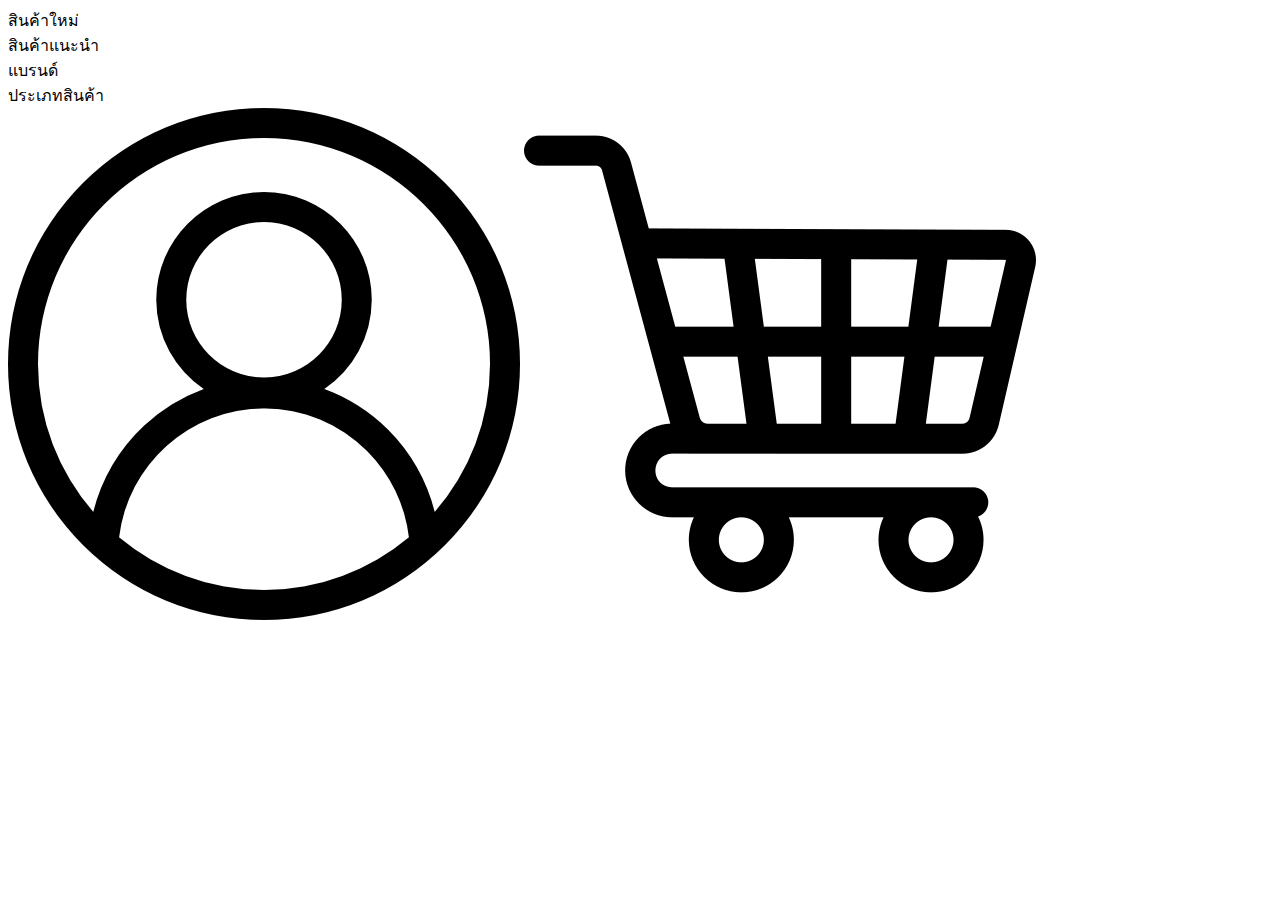
==== htmlFile/productList.html @ ac3d7df8 "Add files via upload" ====
<!DOCTYPE html>
<html lang="en">
<head>
    <meta charset="UTF-8">
    <meta http-equiv="X-UA-Compatible" content="IE=edge">
    <meta name="viewport" content="width=device-width, initial-scale=1.0">
    <title>Product List</title>
</head>
<link rel="stylesheet" href="../style/style.css">
<body>
    <header>
        <div id="headerLeft">
            <div class="link-page">สินค้าใหม่</div>
            <div class="link-page">สินค้าแนะนำ</div>
            <div class="link-page">แบรนด์</div>
            <div class="link-page">ประเภทสินค้า</div>
        </div>
        <div id="seperator-head"></div>
        <div id="user-head">
            <img src="../Picture/user.png" alt="user-pic" id="user-image">
            <img src="../Picture/shopping-cart.png" alt="cart-pic" id="cart-image">
        </div>
    </header>
</body>
</html>
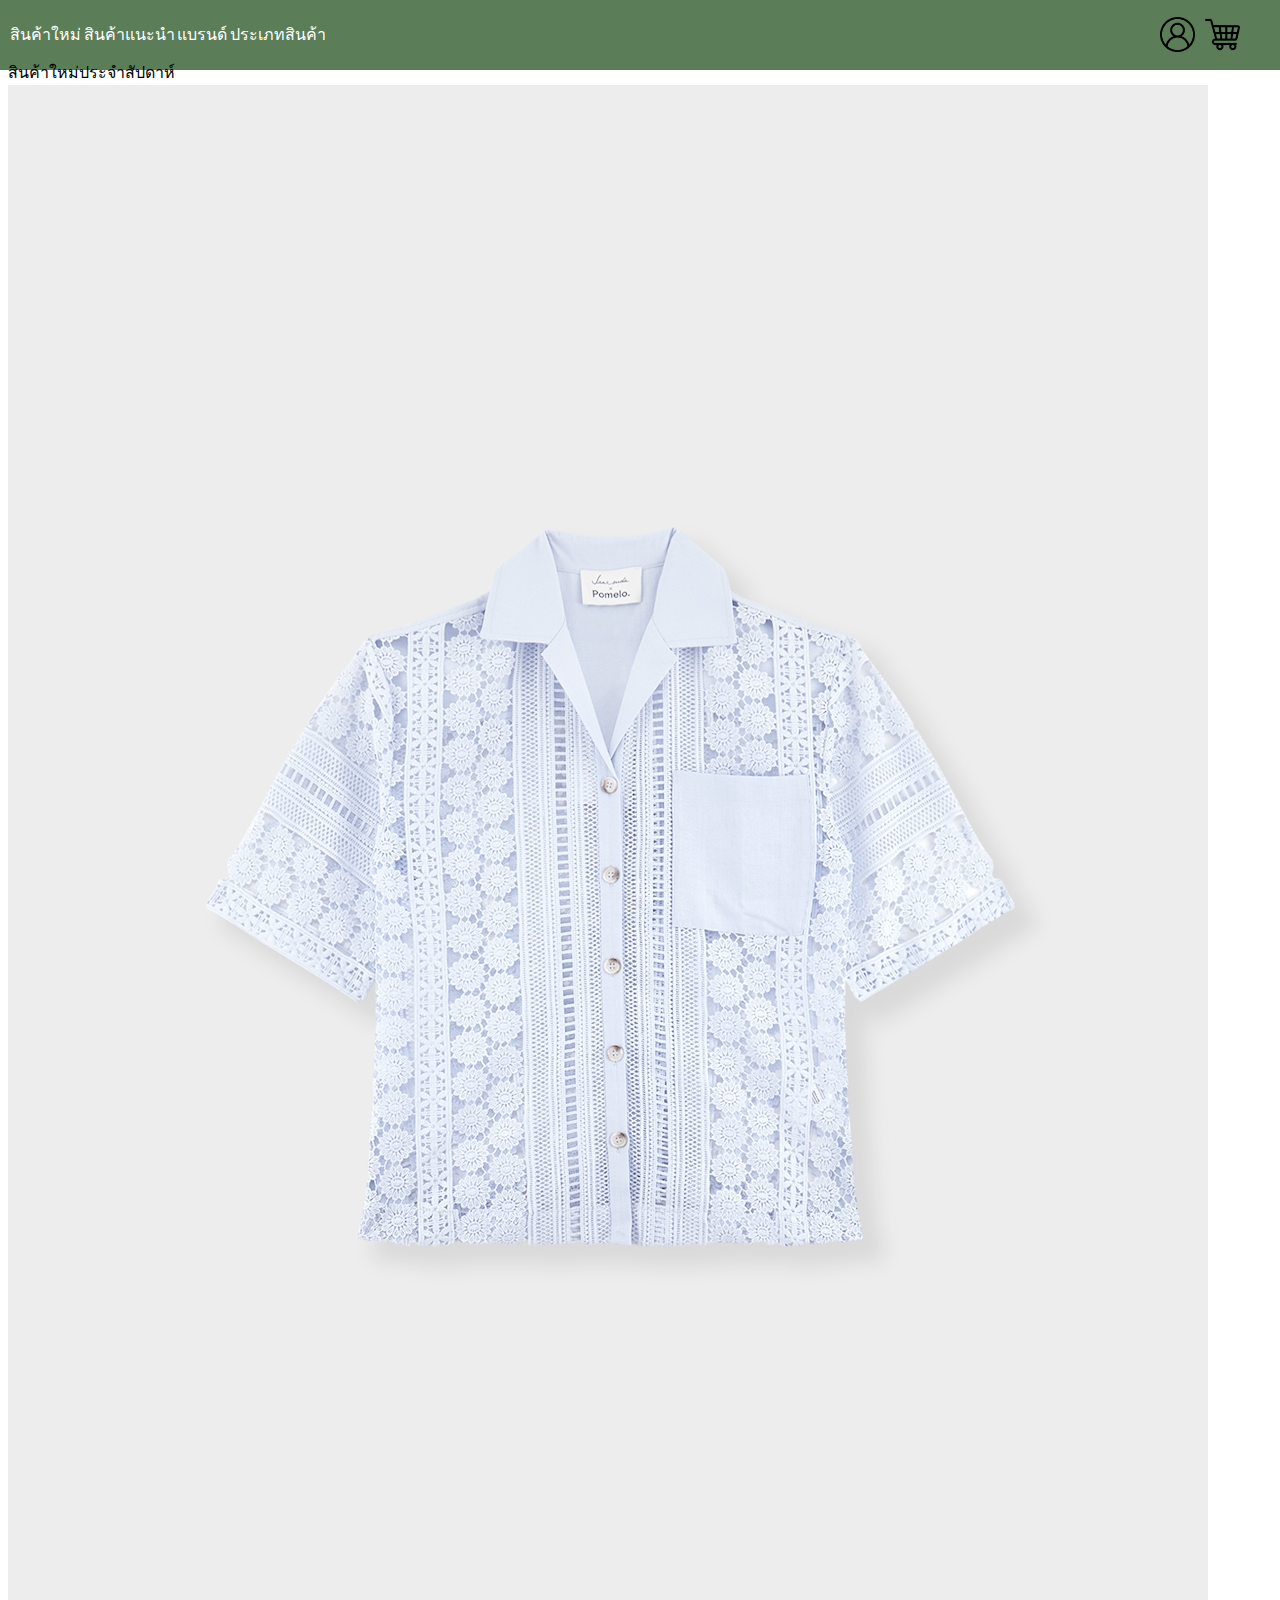
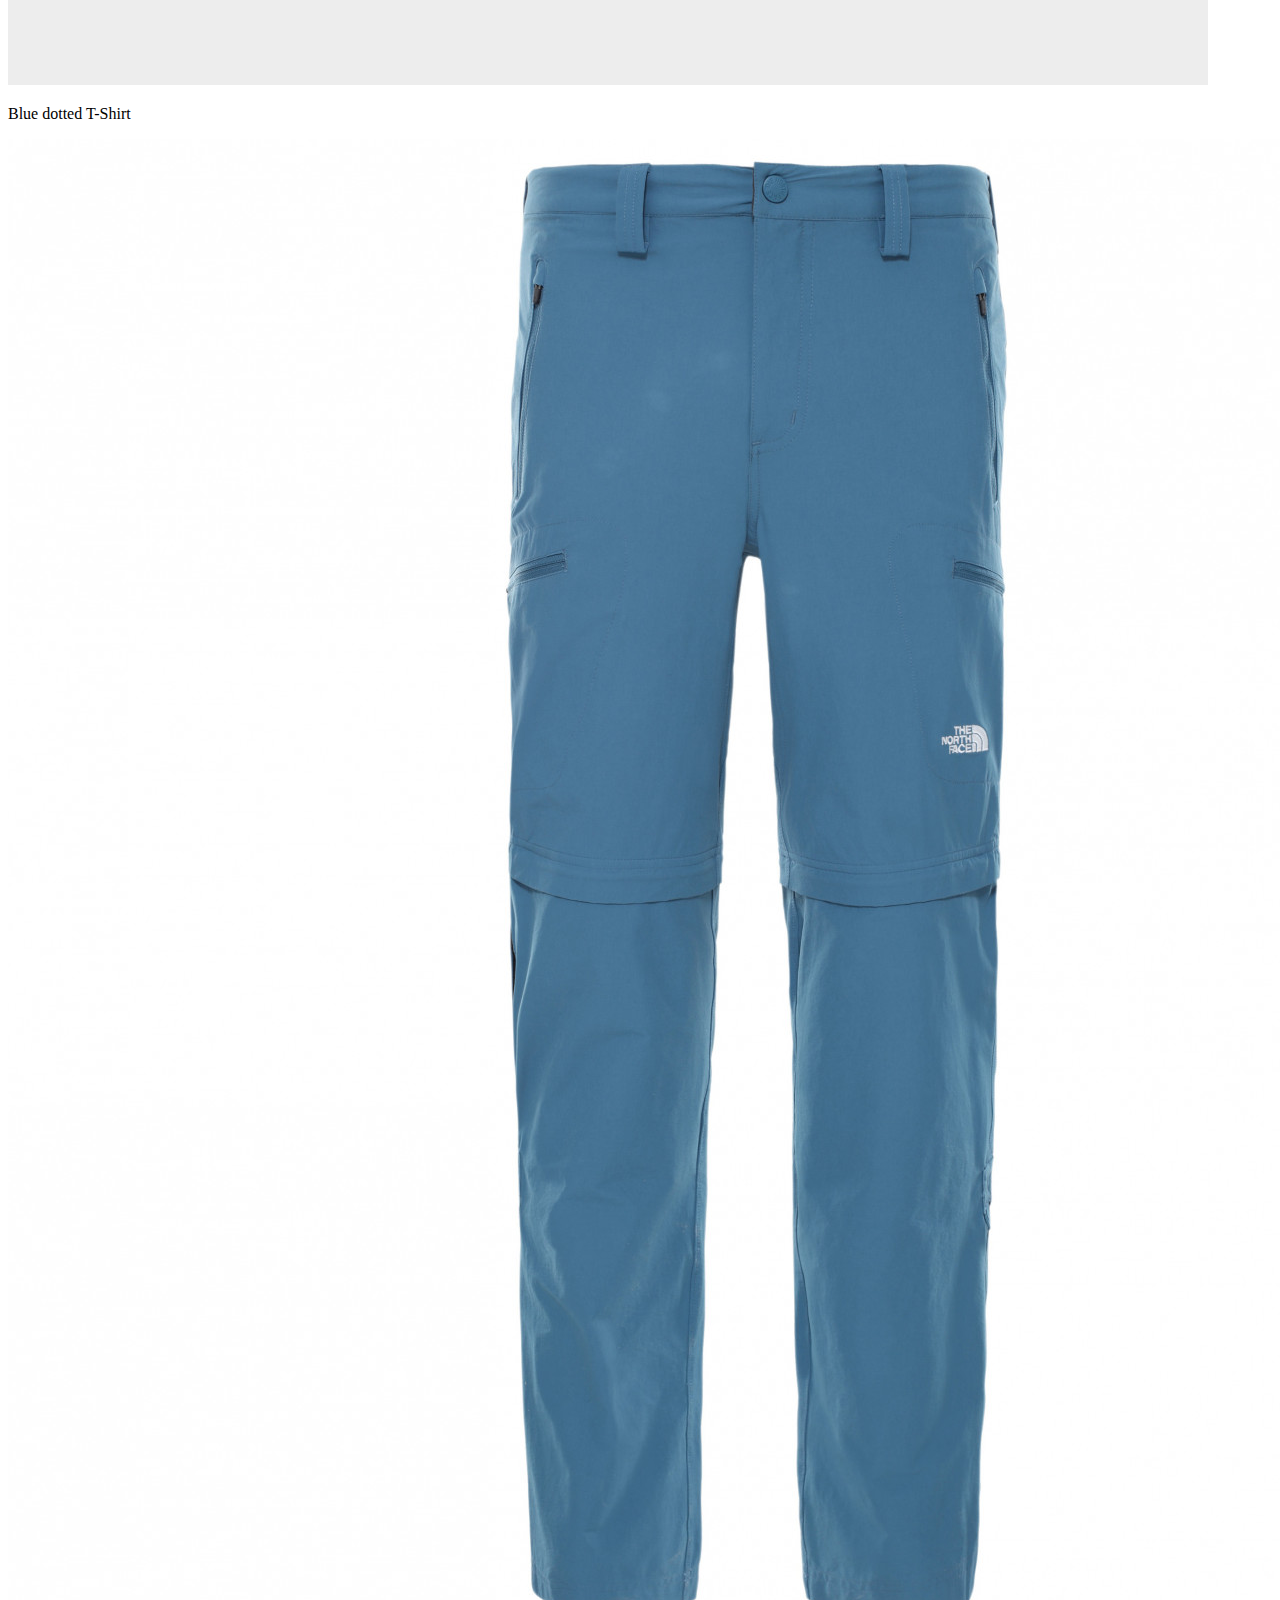
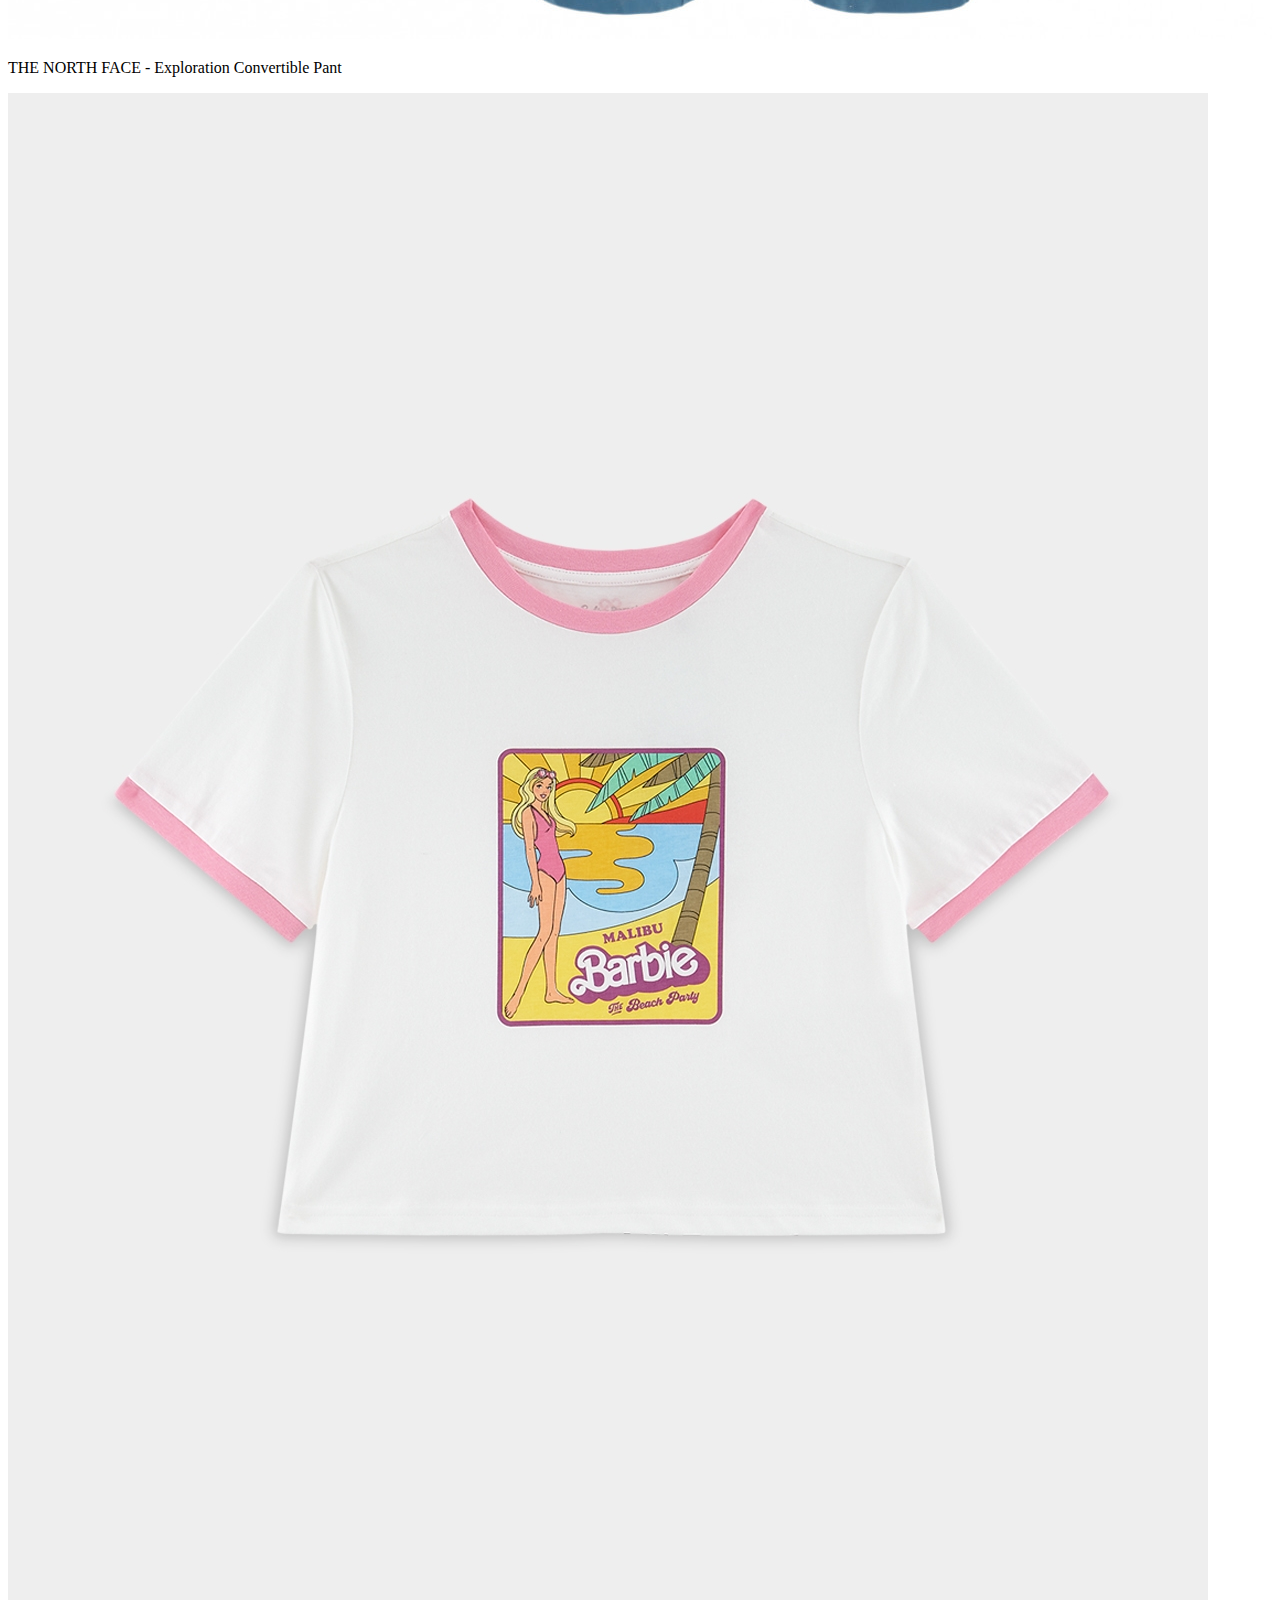
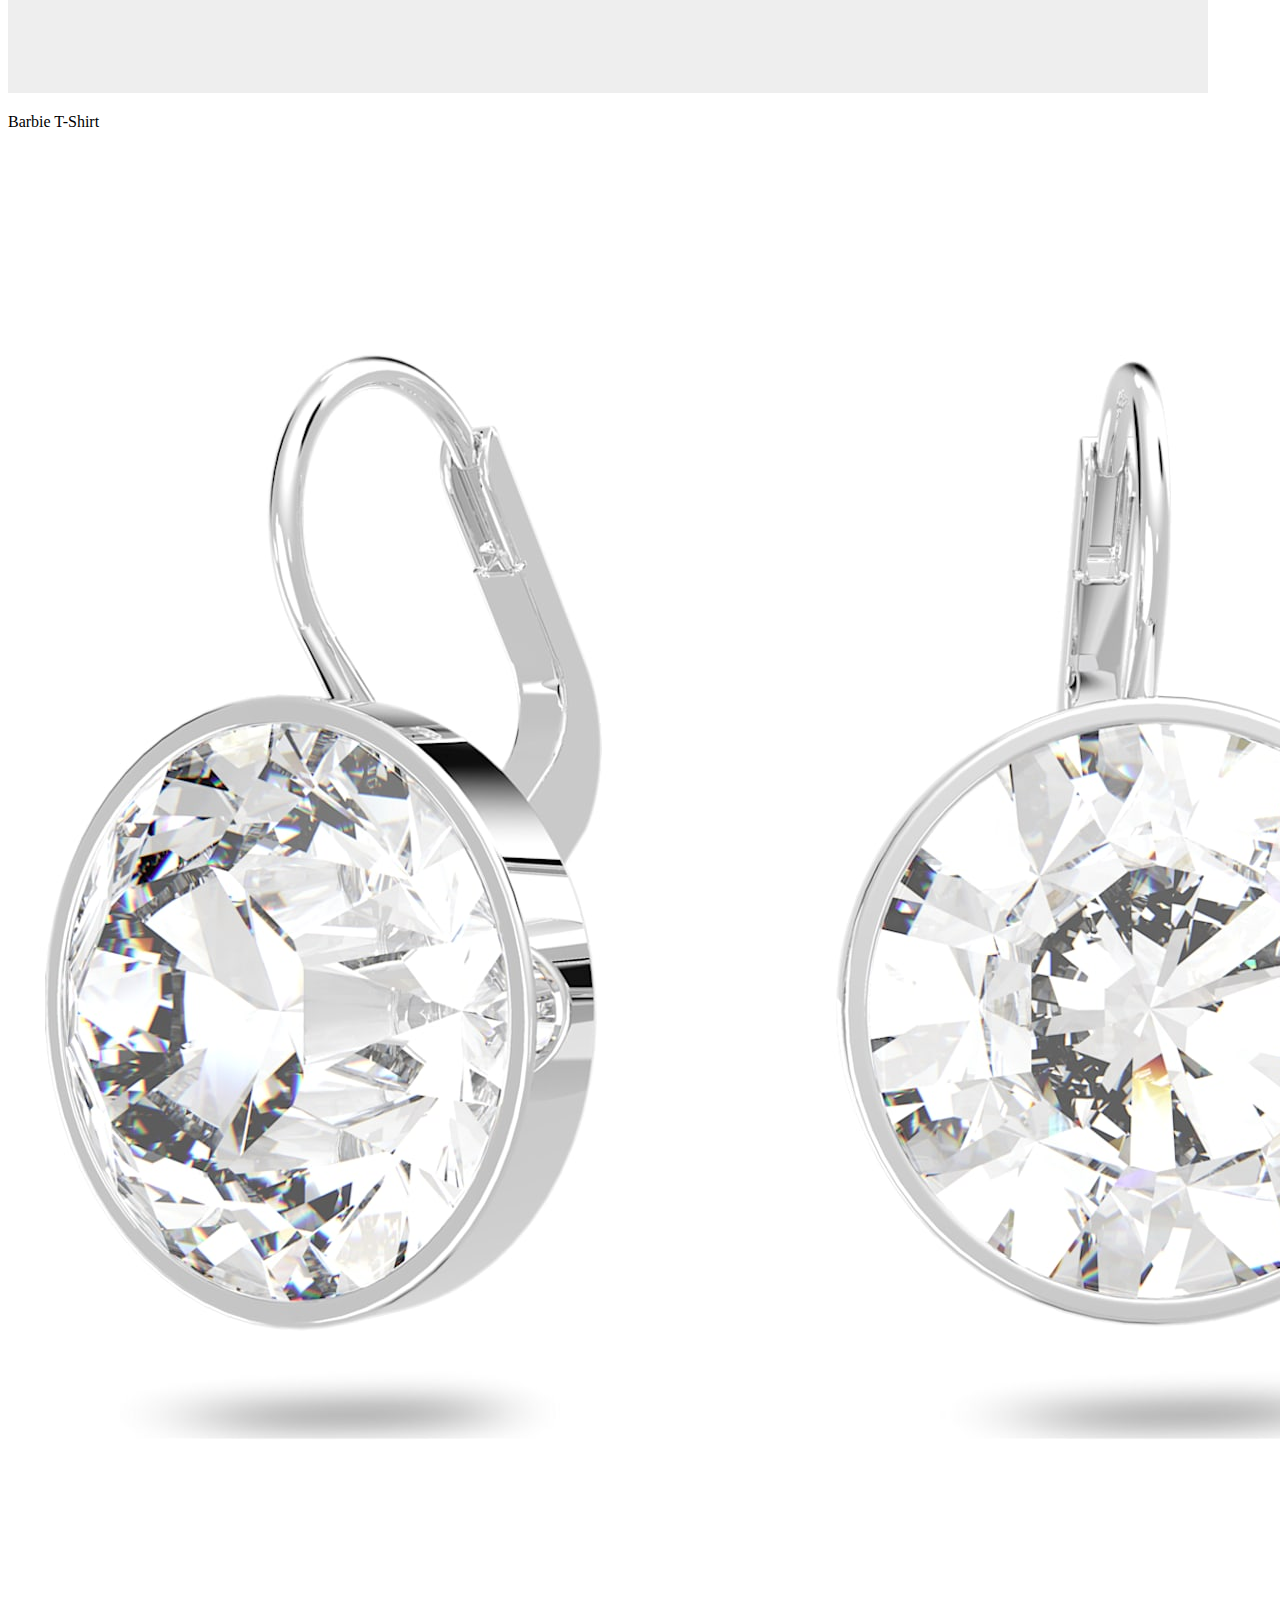
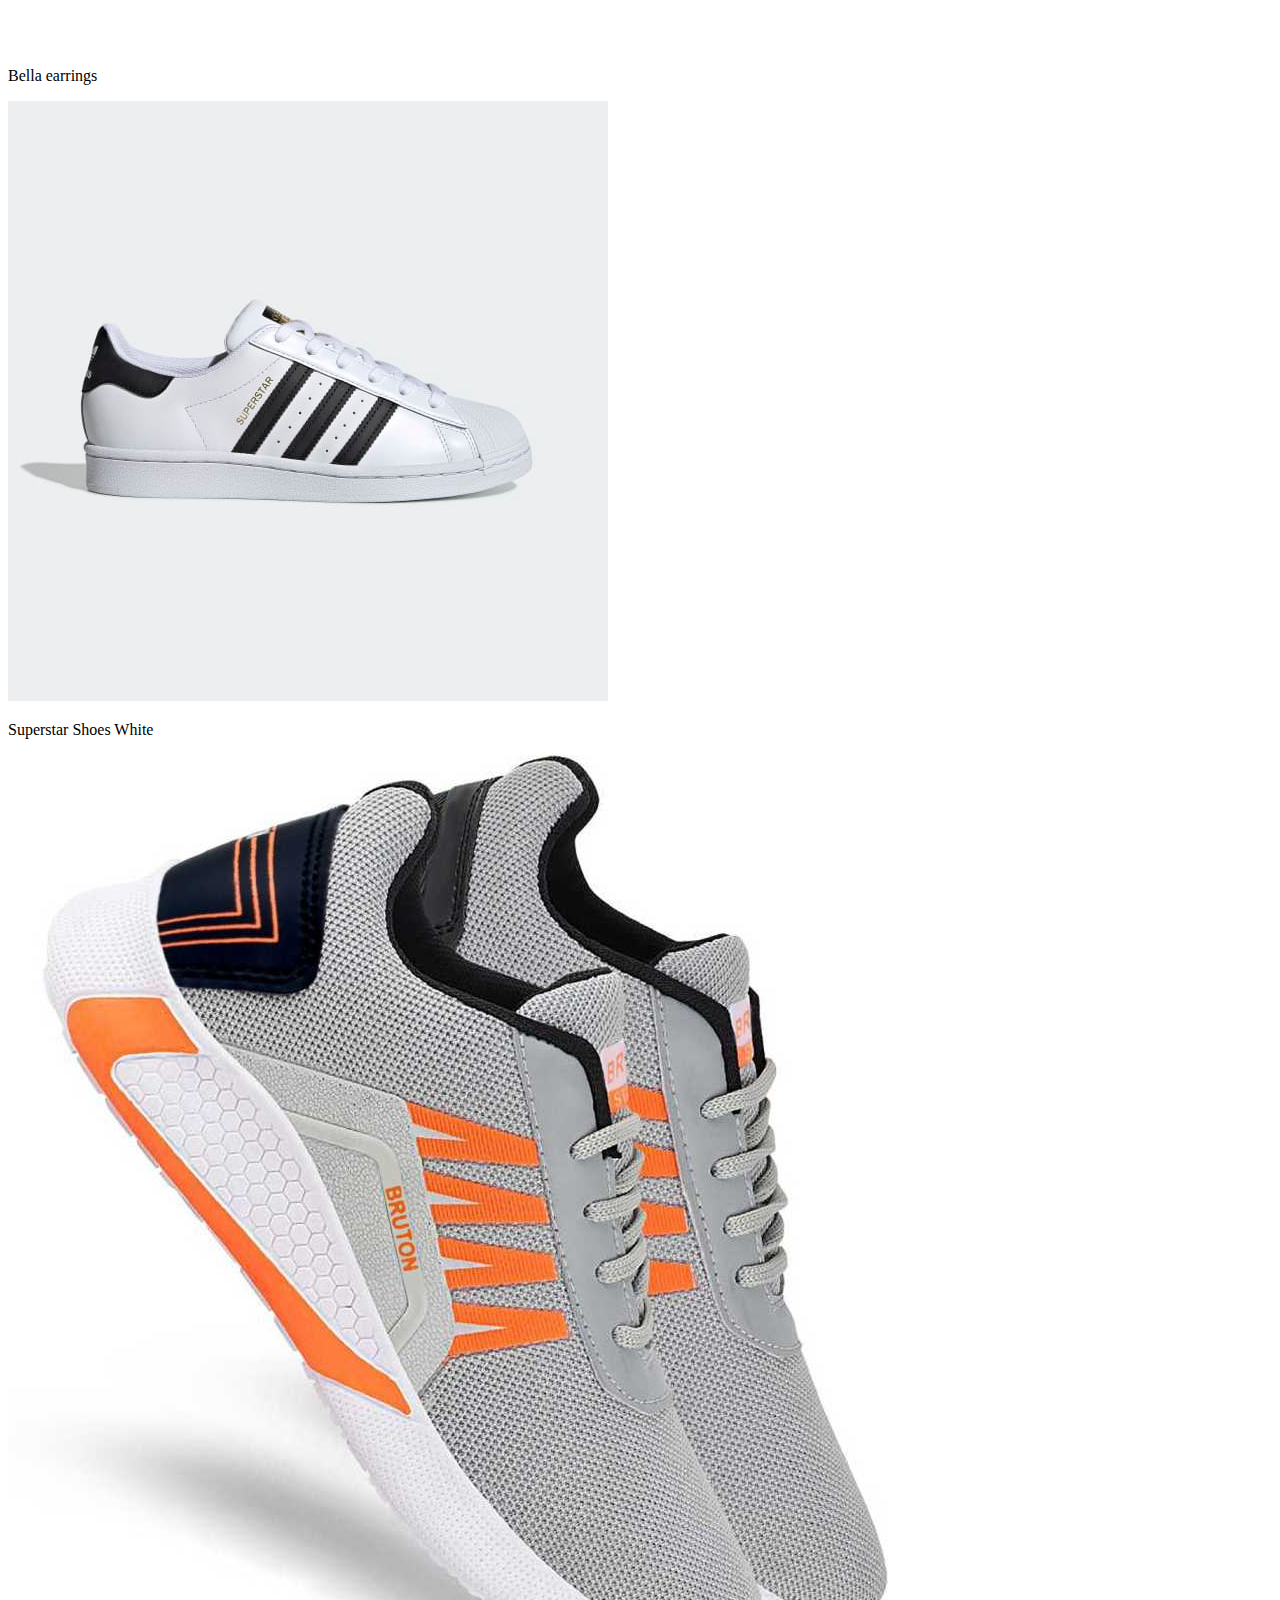
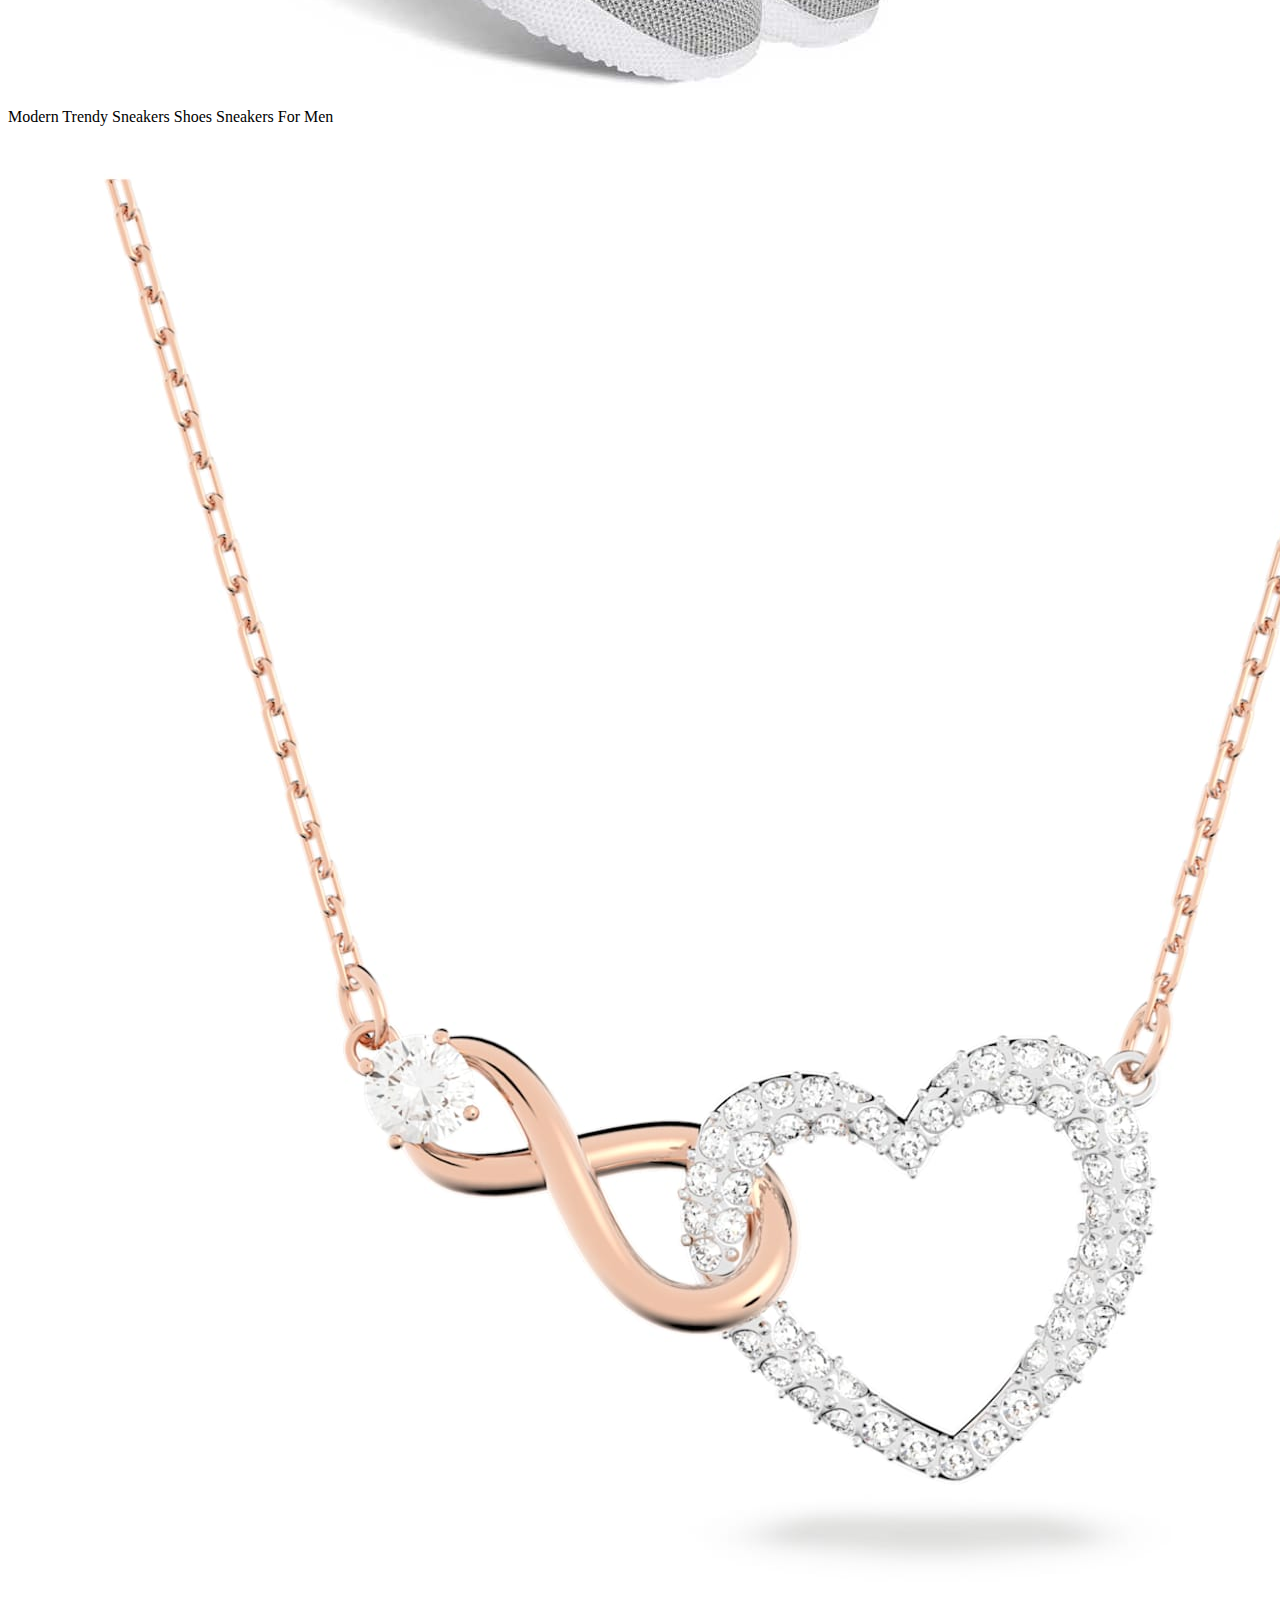
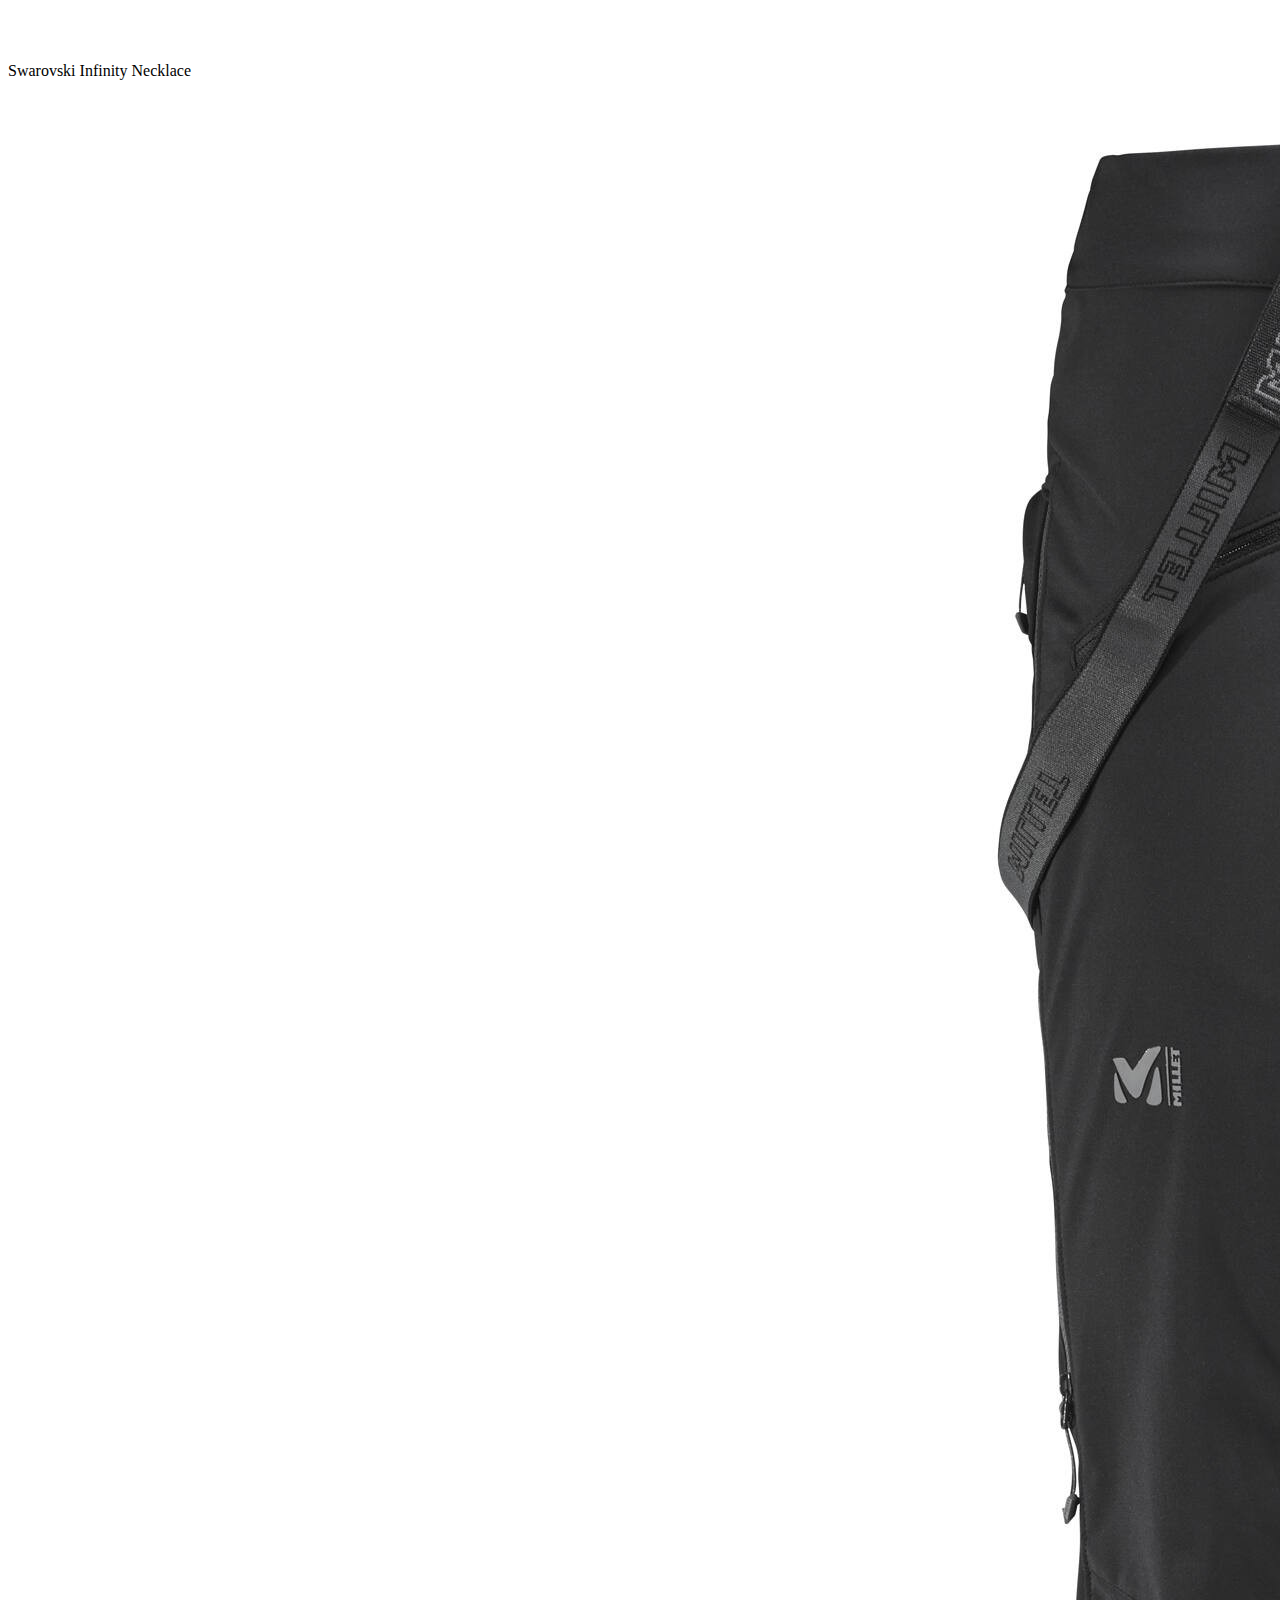
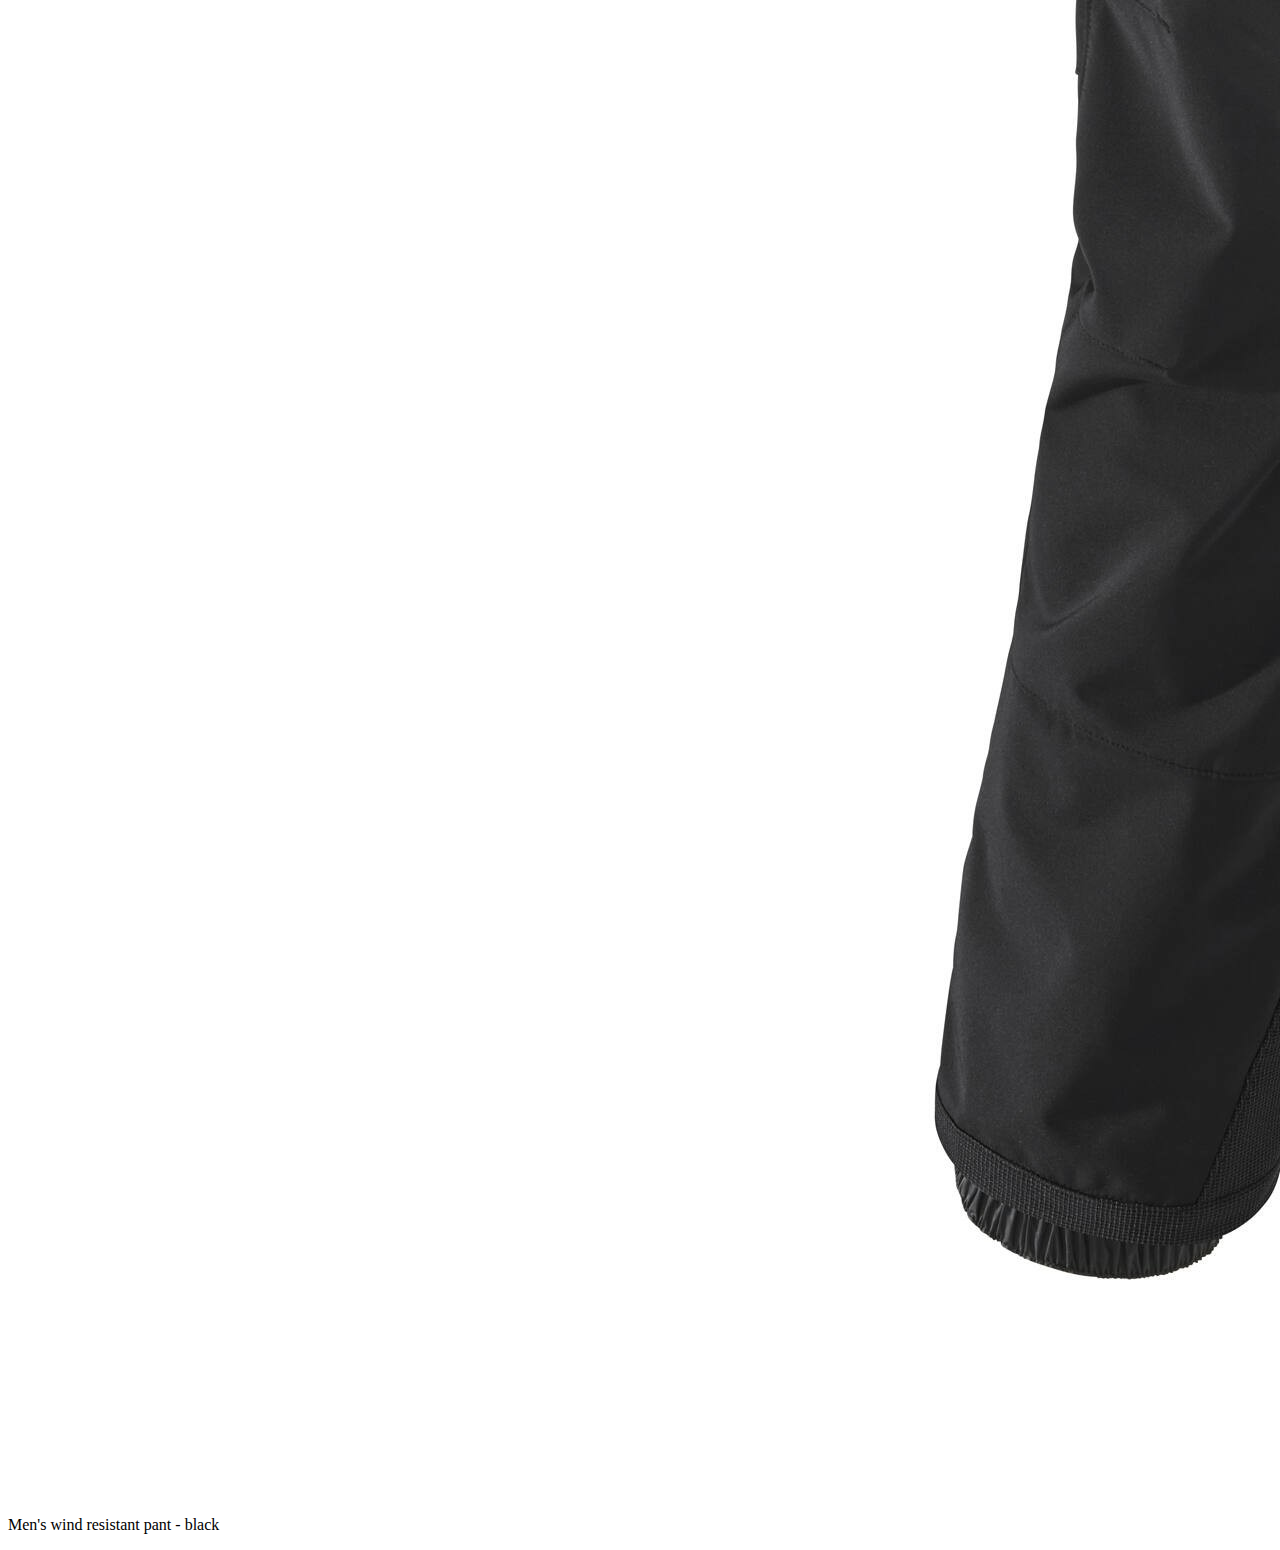
==== commit 5d47d71a: "Add files via upload" ====
--- a/htmlFile/productList.html
+++ b/htmlFile/productList.html
@@ -6,6 +6,7 @@
     <meta name="viewport" content="width=device-width, initial-scale=1.0">
     <title>Product List</title>
 </head>
+<style>@import url('https://fonts.googleapis.com/css2?family=Kanit:wght@100&display=swap');</style>
 <link rel="stylesheet" href="../style/style.css">
 <body>
     <header>
@@ -19,7 +20,82 @@
         <div id="user-head">
             <img src="../Picture/user.png" alt="user-pic" id="user-image">
             <img src="../Picture/shopping-cart.png" alt="cart-pic" id="cart-image">
+            <span>
+                <img src="../Picture/menu.png" alt="menu" id="menu-icon" onclick="myFunction()">
+            </span>
         </div>
     </header>
+    <div id="shop-title">
+        สินค้าใหม่ประจำสัปดาห์
+    </div>
+    <div id="product-list">
+        <div class="product-container">
+            <img src="../Picture/319978.jpg" alt="blue-dotted" class="product-pic">
+            <div class="product-name">
+                <p>Blue dotted T-Shirt</p>
+            </div>
+        </div>
+        <div class="product-container">
+            <img src="../Picture/the-north-face-exploration-convertible-pant-walking-trousers.jpg" alt="pant1" class="product-pic">
+            <div class="product-name">
+                <p>THE NORTH FACE - Exploration Convertible Pant</p>
+            </div>
+        </div>
+        <div class="product-container">
+            <img src="../Picture/325040.jpg" alt="bb-tshirt" class="product-pic">
+            <div class="product-name">
+                <p>Barbie T-Shirt</p>
+            </div>
+        </div>
+        <div class="product-container">
+            <img src="../Picture/bella-earrings--round--small--white--rhodium-plated-swarovski-5085608.jfif" alt="bb-tshirt" class="product-pic">
+            <div class="product-name">
+                <p>Bella earrings</p>
+            </div>
+        </div>
+        <div class="product-container">
+            <img src="../Picture/Superstar_Shoes_White_FV3284_01_standard.jpg" alt="shoe1" class="product-pic">
+            <div class="product-name">
+                <p>Superstar Shoes White</p>
+            </div>
+        </div>
+        <div class="product-container">
+            <img src="../Picture/7-444-gry-org-bruton-orange-original-imagfp7fzz5ftzfc.jpeg" alt="shoe2" class="product-pic">
+            <div class="product-name">
+                <p>Modern Trendy Sneakers Shoes Sneakers For Men</p>
+            </div>
+        </div>
+        <div class="product-container">
+            <img src="../Picture/swarovski-infinity-necklace--infinity-and-heart--white--mixed-metal-finish-swarovski-5518865.jfif" alt="jew1" class="product-pic">
+            <div class="product-name">
+                <p>Swarovski Infinity Necklace</p>
+            </div>
+        </div>  
+        <div class="product-container">
+            <img src="../Picture/miv8003-0247-pantalon-coupe-vent-homme-noir-needles-shield-pant-m_2.jpg" alt="bb-tshirt" class="product-pic">
+            <div class="product-name">
+                <p>Men's wind resistant pant - black</p>
+            </div>
+        </div>
+    </div>
+<script>
+    function myFunction() {
+    var x = document.getElementById("headerLeft");
+    var y = document.getElementById("product-list");
+    var z = document.getElementById("seperator-head");
+    z.style.display = "none";
+        if (x.style.display === "none") {
+            x.style.display = "block";
+            x.style.marginLeft = "10px";
+            x.style.marginTop=  '25vh';
+            x.style.alignItems= 'center';
+            x.style.fontSize= '1.3em';
+            y.style.marginTop = '25vh'
+        } else {
+            x.style.display = "none";
+            y.style.marginTop = '50px'
+        }
+    }
+</script>
 </body>
 </html>--- a/style/style.css
+++ b/style/style.css
@@ -0,0 +1,99 @@
+@media only screen and (min-width:600px){
+    header{
+        margin: -10px;
+        height: 8vh;
+        display: flex;
+        align-items: center;
+        background-color: #5B7D58;
+    }
+    #headerLeft{
+        margin-left: 10px;
+        justify-content:space-evenly;
+        display: flex;
+        align-items: center;    
+        width: 25vw;
+    }
+    .link-page{
+        color: white;
+        font-size: 1em;
+
+    }
+    #seperator-head{
+        width: 65vw;
+    }
+    #user-head{
+        display: flex;
+        justify-content: space-evenly;
+    }
+    #cart-image{
+        width: 35px;
+    }
+    #user-image{
+        margin-right: 10px;
+        width: 35px;
+    }
+    #menu-icon{
+        display: none;
+    }
+}
+
+@media only screen and (max-width:1200px){
+    #headerLeft{
+        margin-left: 10px;
+        justify-content:space-evenly;
+        display: flex;
+        align-items: center;    
+        width: 50vw;
+    }
+    #seperator-head{
+        width: 50vw;
+    }
+}
+@media only screen and (max-width:600px){
+        #headerLeft{
+            margin-left: 10px;
+            justify-content:space-evenly;
+            display: flex;
+            align-items: center;    
+            width: 60vw;
+        }
+        #seperator-head{
+            width: 35vw;
+        }
+}
+@media only screen and (max-width:599px){
+    header{
+        margin: -10px;
+        height: 8vh;
+        display: flex;
+        align-items: center;
+        background-color: #5B7D58;
+    }
+    #headerLeft{
+        display: none;
+    }
+    #seperator-head{
+        display: none;
+    }
+    #user-head{
+        justify-content: space-evenly;
+    }
+    #cart-image{
+        position: fixed;
+        bottom: 4vh;
+        right: 7vw;
+        width: 50px;
+    }
+    #user-image{
+        display: none;
+        margin-right: 10px;
+        width: 35px;
+    }
+    #menu-icon{
+        display: block;
+        position: fixed;
+        top: 1.5vh;
+        right: 5vw;
+        width: 40px;
+    }
+}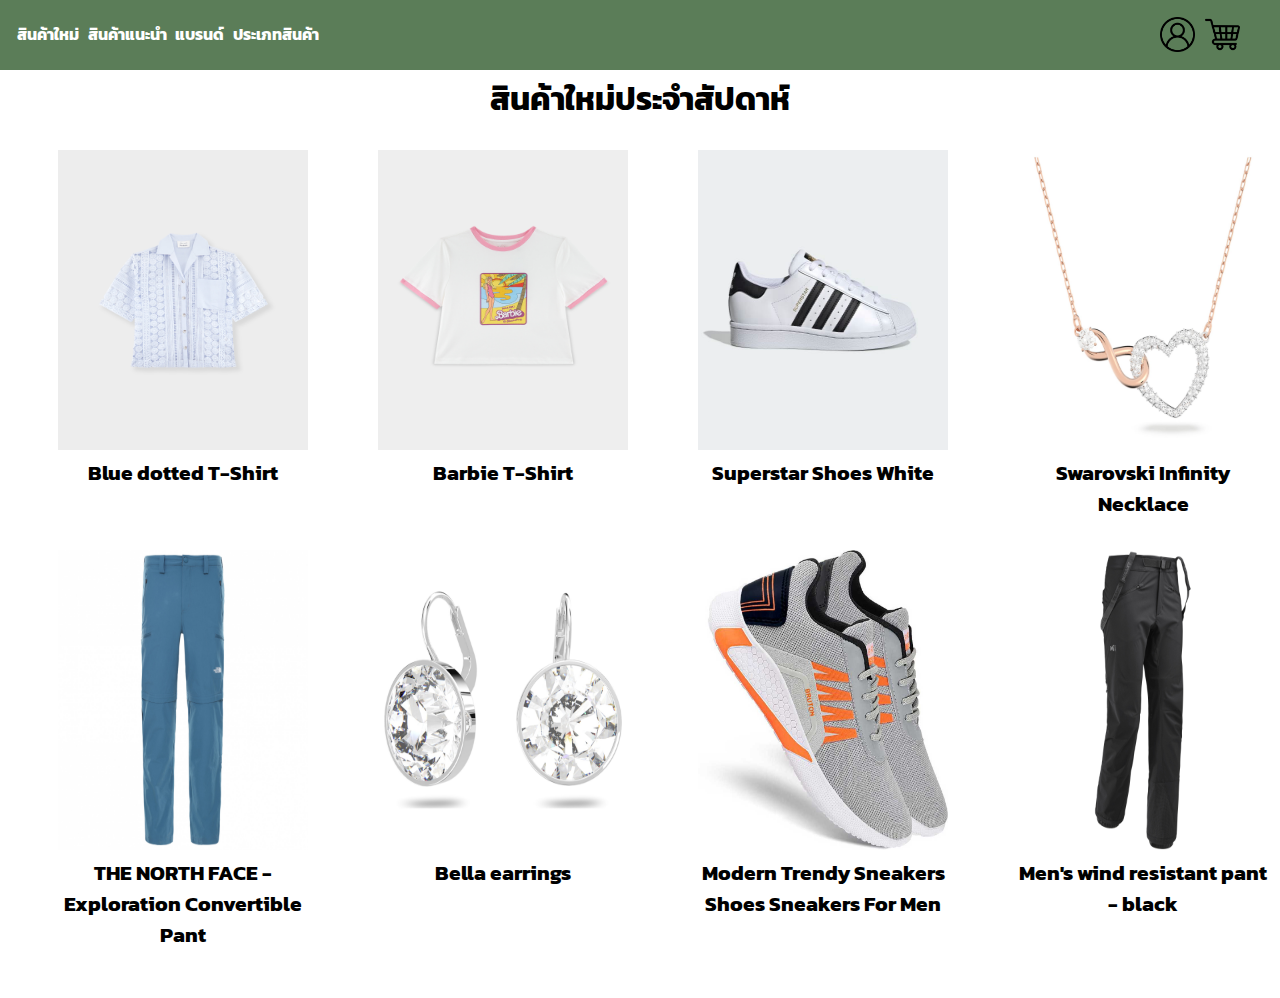
==== commit 13bfff87: "Add files via upload" ====
--- a/htmlFile/productList.html
+++ b/htmlFile/productList.html
@@ -12,7 +12,7 @@
     <header>
         <div id="headerLeft">
             <div class="link-page">สินค้าใหม่</div>
-            <div class="link-page">สินค้าแนะนำ</div>
+            <div class="link-page" href="./productList.html">สินค้าแนะนำ</div>
             <div class="link-page">แบรนด์</div>
             <div class="link-page">ประเภทสินค้า</div>
         </div>
--- a/style/style.css
+++ b/style/style.css
@@ -1,5 +1,30 @@
+*{
+    font-weight: bold;
+    font-family: 'Kanit', sans-serif;
+}
+.product-container{
+    display: block;
+    margin-left: 50px;
+    align-items: center;
+    width: 250px;
+    height: 400px;
+}
+.product-pic{
+    margin-top: -20px;
+    width: 250px;
+    height: 300px;
+}
+.product-name{
+    position: relative;
+    bottom: 20px;
+    text-align: center;
+    width: 250px;
+    font-size: 1.3em;
+}
 @media only screen and (min-width:600px){
     header{
+        font-weight: bold;
+        font-family: 'Kanit', sans-serif;
         margin: -10px;
         height: 8vh;
         display: flex;
@@ -35,9 +60,30 @@
     #menu-icon{
         display: none;
     }
+    #shop-title{
+        font-weight: bold;
+        font-family: 'Kanit', sans-serif;
+        margin-top: 15px;
+        width: 100%;
+        text-align: center;
+        height: 15vh;
+        font-size: 2em;
+    }
+    #product-list{
+        margin-top: -40px;
+        column-count: 4;
+        -moz-column-count: 4;
+        -webkit-column-count: 4;
+        margin-bottom: 20px;
+        display:inline-block;
+        width: 100%;
+    }
+    #cart-container{
+        display: none;
+    }
 }
 
-@media only screen and (max-width:1200px){
+@media only screen and (max-width:1200px)and (min-width:601px){
     #headerLeft{
         margin-left: 10px;
         justify-content:space-evenly;
@@ -46,7 +92,7 @@
         width: 50vw;
     }
     #seperator-head{
-        width: 50vw;
+        width: 40vw;
     }
 }
 @media only screen and (max-width:600px){
@@ -60,8 +106,12 @@
         #seperator-head{
             width: 35vw;
         }
+        #headerRight{
+            margin-left: -10vw;
+        }
 }
 @media only screen and (max-width:599px){
+    
     header{
         margin: -10px;
         height: 8vh;
@@ -69,8 +119,13 @@
         align-items: center;
         background-color: #5B7D58;
     }
+    
     #headerLeft{
         display: none;
+        
+    }
+    .link-page{
+        border-bottom: solid 1px #5B7D58;
     }
     #seperator-head{
         display: none;
@@ -91,9 +146,38 @@
     }
     #menu-icon{
         display: block;
-        position: fixed;
+        position: absolute;
         top: 1.5vh;
         right: 5vw;
         width: 40px;
     }
+    #shop-title{
+        color: #FFFFFF;
+        position: absolute;
+        text-align: center;
+        left: 80px;
+        top: 20px;
+        font-size: 1.3em;
+    }
+    #product-list{
+        position: absolute;
+        margin-top: 50px;
+        margin-bottom: 20px;
+        display:inline-block;
+        width: 100%;
+    }
+    .product-container{
+        display: block;
+        margin-left: 60px;
+        align-items: center;
+        width: 250px;
+        height: 400px;
+    }
+    #cart-container{
+        position: fixed;
+        bottom: 4vh;
+        right: 7vw;
+        width: 50px;
+        background-color: #DDD6C5;
+    }
 }